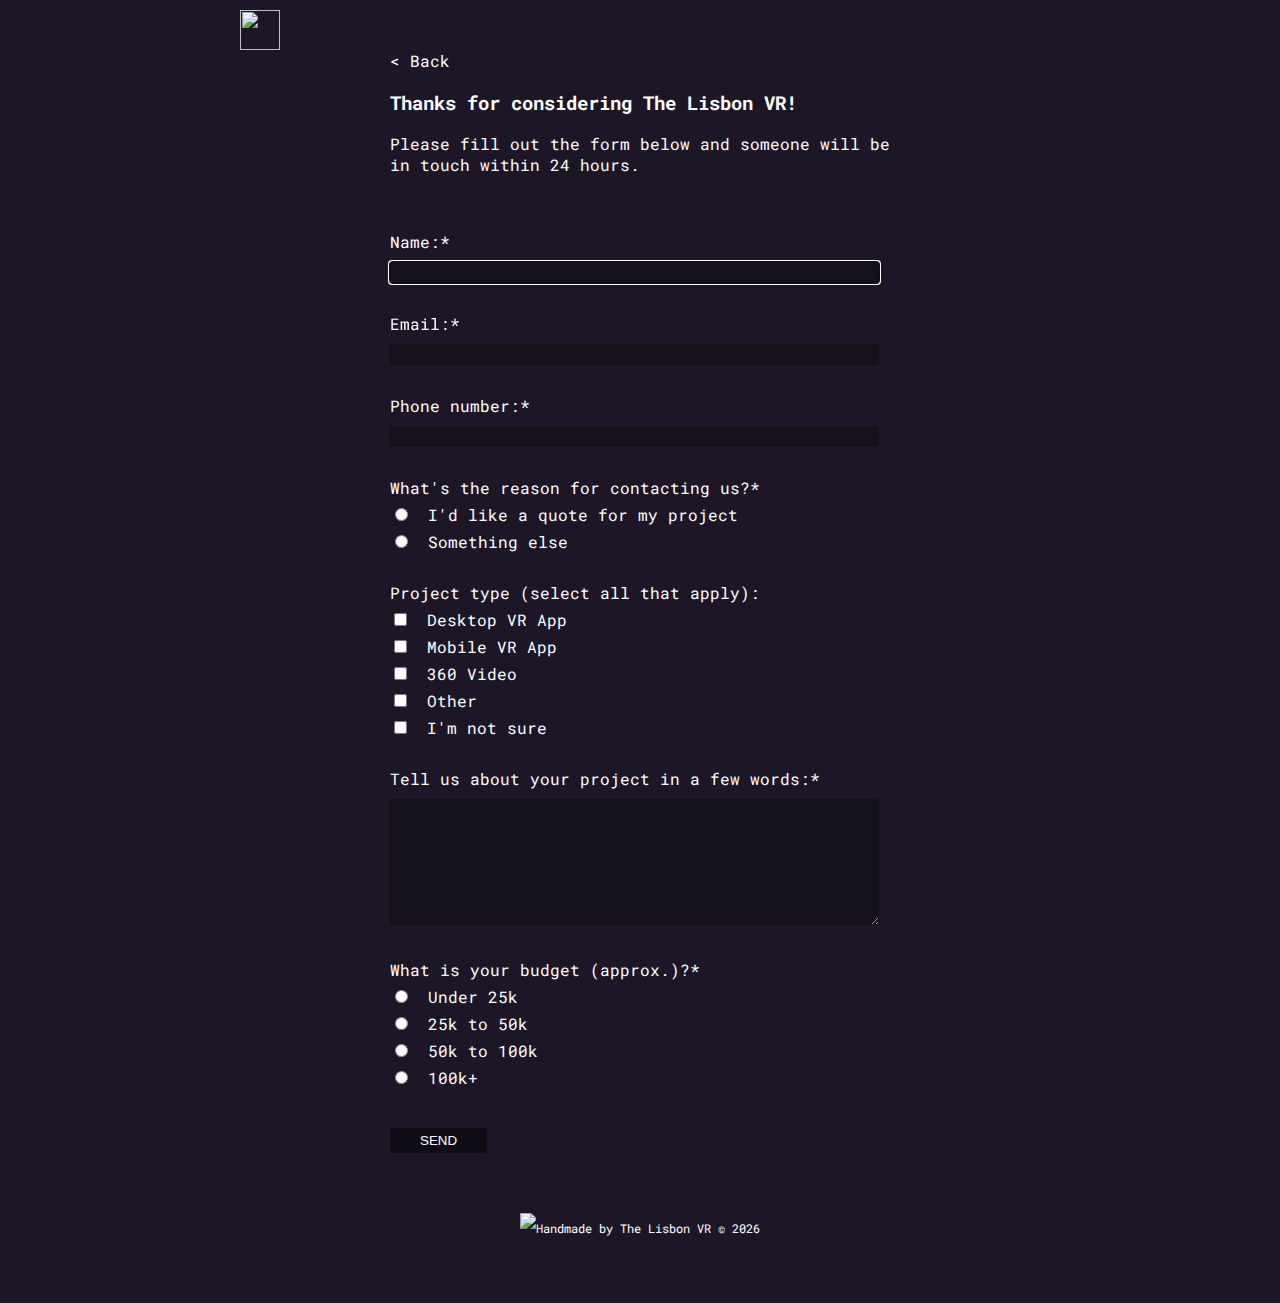
==== contact.html @ 4a6d2c2a "add contact form" ====
<!DOCTYPE html>
<html>
  <head>
    <meta charset="UTF-8">
    <title>The Lisbon VR</title>
    <meta http-equiv="X-UA-Compatible" content="IE=edge">
		<meta name="viewport" content="width=device-width,initial-scale=1">
		<link rel="icon" href="images/01-icon-black-white-bg.png">
		<link rel="stylesheet" href="style.css" type="text/css">
		<link href="https://fonts.googleapis.com/css?family=Roboto+Mono:400,700" rel="stylesheet">
		 <script src="index.js"></script> 
		<script defer src="https://use.fontawesome.com/releases/v5.0.9/js/all.js" integrity="sha384-8iPTk2s/jMVj81dnzb/iFR2sdA7u06vHJyyLlAd4snFpCl/SnyUjRrbdJsw1pGIl" crossorigin="anonymous"></script> 

		<!-- social meta tags -->
    <meta property="og:title" content="The Lisbon VR">
    <meta property="og:description" content="Virtual Reality">
    <meta property="og:image" content="https://raw.githubusercontent.com/the-lisbon-vr/static-page/master/images/dive-into-virtual-reality.jpg">
    <meta property="og:url" content="http://thelisbonvr.com">
		<meta name="twitter:card" content="summary_large_image">
  </head>
  <body>
  	<div class="section hero">
  		<div class="hero-content">
	  		<div class="navbar">
	  			<img src="images/01-icon-white.png">
	  			<div id="btn-empty"></div>
	  		</div>

	  		<div class="contact-form">
	  			<a class="back" href="/#contact"> < Back </a>
	  			<div class="form-title">
	  				<h3>
	  					Thanks for considering The Lisbon VR!
	  				</h3>
	  				<p>
	  					Please fill out the form below and someone will be in touch within 24 hours.
	  				</p>
	  			</div>
				<form action="https://formspree.io/info@thelisbonvr.com" method="POST">
					<input type="hidden" name="_next" value="thanks.html" />
					<input type="hidden" name="_subject" value="Contact | The Lisbon VR" />
					<div class="form-field">
						<div>Name:*</div>
						<input class="input-wide" type="text" name="name" autofocus required>
					</div>
					<div class="form-field">
						<div>Email:*</div>
						<input class="input-wide" type="email" name="_replyto" required>
					</div>
					<div class="form-field">
						<div>Phone number:*</div>
						<input class="input-wide" type="tel" name="telNo" pattern="[0-9]+" required>
					</div>
					<div class="form-field">
						<div>What's the reason for contacting us?*</div>
						<div>
							<div>
							    <input type="radio" id="reasonChoice1"
							           name="reason" value="get_a_quote"
							           required>
							    <label for="reasonChoice1">I'd like a quote for my project</label>
							</div>
							<div>
							    <input type="radio" id="reasonChoice2"
							           name="reason" value="something_else">
							    <label for="reasonChoice2">Something else</label>
							</div>
						</div>
					</div>
					<div class="form-field">
						<div>Project type (select all that apply):</div>
						<div>
							<div>
							    <input type="checkbox" id="checkDefault" name="projectType" value="desktop_Vr_App">
							    <label for="desktop_Vr_App">Desktop VR App</label>
							</div>
							<div>
							    <input type="checkbox" id="checkDefault" name="projectType" value="mobile_Vr_App">
							    <label for="mobile_Vr_App">Mobile VR App</label>
							</div>

							<div>
							    <input type="checkbox" id="checkDefault" name="projectType" value="360Video">
							    <label for="360Video">360 Video</label>
							</div>

							<div>
							    <input type="checkbox" id="checkDefault" name="projectType" value="other">
							    <label for="other">Other</label>
							</div>
							<div>
							    <input type="checkbox" id="checkDefault" name="projectType" value="i_dont_know">
							    <label for="i_dont_know">I'm not sure</label>
							</div>
						</div>
					</div>
					<div class="form-field">
						<div>Tell us about your project in a few words:*</div>
						<textarea class="input-wide" name="message" rows="8" required></textarea>
					</div>
					<div class="form-field">
						<div>What is your budget (approx.)?*</div>
						<div>
							<div>
							    <input type="radio" id="budgetChoice1"
							           name="budget" value="under25"
							           required>
							    <label for="budgetChoice1">Under 25k</label>
							</div>
							<div>
							    <input type="radio" id="budgetChoice2"
							           name="budget" value="25to50">
							    <label for="budgetChoice2">25k to 50k</label>
							</div>
							<div>
							    <input type="radio" id="budgetChoice3"
							           name="budget" value="50to100">
							    <label for="budgetChoice3">50k to 100k</label>
							</div>
							<div>
							    <input type="radio" id="budgetChoice3"
							           name="budget" value="over100">
							    <label for="budgetChoice3">100k+</label>
							</div>
						</div>
					</div>
					<input id="btn-contact-form" type="submit" value="Send">
				</form> 	  			
	  		</div>

	  		<div class="footer">
	  			<img src="images/01-icon-white.png">
	  			<p>
	  				Handmade by The Lisbon VR © <span id="footer-year"></span>
	  			</p>
	  		</div>
  		</div>
  	</div>
  </body>
</html>
---- style.css ----
:root {
  --main-bg-color: #1D1626;
  --main-font-color: white;
  --font-family: 'Roboto Mono', monospace;
  --blue: #1DA2C9;
  --blue-light: #81C0B6;
  --purple: #7D2181;
  --purple-dark: #5A2D83;
  --violet: #BD2965;
  --violet-dark: #AD177D;
  --black-transparent: rgba(0, 0, 0, 0.4);
  --gray-transparent: rgba(10, 10, 10, 0.4);
}

html {
	font-size: 16px;
}

body {
	font-family: var(--font-family);
	color: var(--main-font-color);
	background-color: var(--main-bg-color);
	margin: 0;
}

@media(max-width: 767px) {
  body: {
    margin: 0px;
  }

  .navbar {
    padding: 10px 10px 0 10px;
  }
}

.section {
	min-height: 100vh;
	background-size: cover;
}
.bar {
	background-color: white;
	height: 4px;
	width: 90vw;
	margin: auto;
}


/*hero section*/
.navbar {
	padding-top: 10px;
	margin: auto;
	display: flex;
	justify-content: center;
	max-width: 800px;
}

.navbar img{
	width: 40px;
	height: 40px;
}

.navbar div{
	text-transform: capitalize;
	padding: 0 5px;
	border-right: 2px solid var(--main-font-color);
	display: flex;
	align-items: center;
	justify-content: center;
	flex: 1 0 auto;
}

.navbar div:last-child{
	border-right: none;
}

.navbar div:hover{
	cursor: pointer;
}

/*Banner section*/
.hero {
	background-image: url('images/bg-desktop-01.png');
	background-repeat: no-repeat;
    background-position: center; 
}

.hero-logo {
	padding: 20vh 10px;
	text-align: center;
}

.hero-logo h1 {
	display: none;
}

.hero-logo h2 {
	text-transform: uppercase;
	font-size: 0.85rem;
	font-weight: 300;
}

.hero-logo img {
	max-width: 170px;
	width: 100%;
    height: auto;
}

.hero-subtitle {
	text-align: center;
}
.hero-subtitle h2 {
	margin: 5px;
}
.hero-subtitle h3 {
	font-weight: 300;
	font-size: 0.8rem;
	margin: 0;
}

#arrow-down {
	padding: 20px;
}
#arrow-down:hover {
	cursor: pointer;
	font-size: 1.5rem;
}

/*about section*/
.mission {
	background-image: url('images/bg-desktop-02.png');
	background-repeat: no-repeat;
    background-position: center;
    display: flex;
    align-items: center;
    flex-wrap: wrap;
}

.mission-bar {
	background: linear-gradient(to right, var(--violet), rgba(1,1,1,0));
}

.mission-content {
	width: 90vw;
	margin: auto;
	padding: 95px 0;
}

.mission-intro {
	text-align: center;
	margin: auto;
	max-width: 360px;
	padding-bottom: 80px;
}

.mission-intro h2{
	text-transform: uppercase;
}

.mission-cards {
	display: flex;
	justify-content: center;
	flex-wrap: wrap;
}

/*cards colors*/
.mission-card {
	text-align: center;
	max-width: 220px;
	margin: 5px;
	margin-bottom: 30px;
}

.mission-card-header {
	display: flex;
	flex-direction: column;
	justify-content: center;
	align-items: center;
	padding: 40px 20px;
}

.mission-card-header h3{
	margin-top: 10px;
	margin-bottom: 0;
}

.mission-card-content {
	font-size: 0.9rem;
	padding: 5px;
	min-height: 180px;
	display: flex;
	align-items: center;
}

.mission-card-footer {
	height: 5px;
	color: white;
}

.mission-vr {
	background: linear-gradient(to right, var(--blue), var(--blue-light));
}

.mission-events {
	background: linear-gradient(to right, var(--purple), var(--purple-dark));
}

.mission-consultancy {
	background-color: var(--violet);
}
/*--*/

/*projects section*/
.projects {
	background-image: url('images/bg-desktop-03.png');
	background-repeat: no-repeat;
    background-position: center;
}

.projects-bar {
	background: linear-gradient(to right, var(--purple), rgba(1,1,1,0));
}

.projects-content {
	padding: 60px 0;
	margin: auto;
	width: 90vw;
	min-height: 90vh;
	display: flex;
	flex-direction: column;
	align-items: center;
	justify-content: center;
}

.projects-header{
	text-align: center;
	max-width: 700px;
}

.projects-header h2{
	text-transform: uppercase;
	text-align: center;
	width: 100%;
	padding-top: 0;
	margin: 0;
	padding-bottom: 40px;
}

.project-cards {
	display: flex;
	flex-wrap: wrap;
	justify-content: center;
	align-items: baseline;
	max-width: 1300px;
}

.project-card {
	max-width: 256px;
	margin: 10px;
}

.project-card img{
	width: 100%;
    height: auto;
    filter: grayscale(100%);
}

.project-card img:hover {
	filter: grayscale(0%);
}

/*clients section*/
.clients {
	background-image: url('images/bg-desktop-04.png');
	background-repeat: no-repeat;
    background-position: center; 
}

.clients-bar {
	background: linear-gradient(to right, var(--blue), rgba(1,1,1,0));
}

.clients-header h2{
	text-transform: uppercase;
}

.clients-content {
	margin: auto;
	width: 90vw;
	min-height: 90vh;
	display: flex;
	flex-direction: column;
	align-items: center;
	justify-content: center;
}

.clients-content h2{
	text-align: center;
	width: 100%;
}

.clients-logos {
	display: flex;
	flex-wrap: wrap;
	justify-content: center;
	align-items: baseline;
	max-width: 800px;
}

.client-logo {
	max-width: 200px;
	margin: 10px;
}

.client-logo img{
	width: 100%;
    height: auto;
}

/*contact section*/
.contact-bar {
	background: linear-gradient(to right, gray, rgba(1,1,1,0));
}

.contact-content {
	width: 100%;
	margin: auto;
}

#btn-contact-form {
	color: white;
	text-decoration: none;
	text-transform: uppercase;
	background-color: var(--black-transparent);
	padding: 5px 30px;
}

#btn-contact-form:hover {
	background-color: black;
	cursor: pointer;
}

.contact-map {
}

.contact-header {
	min-height: 500px;
	max-width: 600px;
	margin: auto;
	display: flex;
	flex-direction: column;
	justify-content: center;
	align-items: center;
}
.contact-header h2{
	text-transform: uppercase;
}
.contact-header p{
	padding: 0 20px;
}

.contact-email {
	padding: 25px 0;
	font-size: 1.3rem;
}

.social-icons {
	font-size: 2.2rem;
}

.social-icons a {
	color: white;
}

/*footer section*/
.footer {
	text-align: center;
	padding-top: 30px;
	display: flex;
	align-items: center;
	justify-content: center;
}

.footer{
	padding: 60px;
}

.footer img{
	padding: 0;
	height: 30px;
}

.footer p{
	font-size: 0.75rem;
	margin: 0;
}

/*contact form page*/

.contact-form {
	min-height: 85vh;
	max-width: 500px;
	padding: 0 10px;
	margin: auto;
}
.contact-form input, textarea {
	border: none;
	margin-top: 10px;
	margin-right: 10px;
	background-color: var(--gray-transparent);
	color: white;
	padding: 3px 7px;
}

.contact-form .form-title {
	padding-bottom: 40px;
}

.contact-form .form-field {
	padding-bottom: 30px;
}

.contact-form .input-wide {
	/*must NOT be set to 100% because
	it goes out of div*/
	width: 95%;
} 

/*thanks page*/

.contact-thanks {
	min-height: 85vh;
	margin: auto;
	text-align: center;
	max-width: 400px;
	display: flex;
	flex-direction: column;
	justify-content: center;
}

.thanks-logo {
	padding: 0 10px;
}

.thanks-logo img{
	max-width: 170px;
	width: 100%;
    height: auto;
}

.contact-thanks h3 {
	text-transform: uppercase;
}

.back {
	padding-top: 40px;
	text-decoration: none;
	color: white;
}

.back:hover {
	font-weight: bold;
}
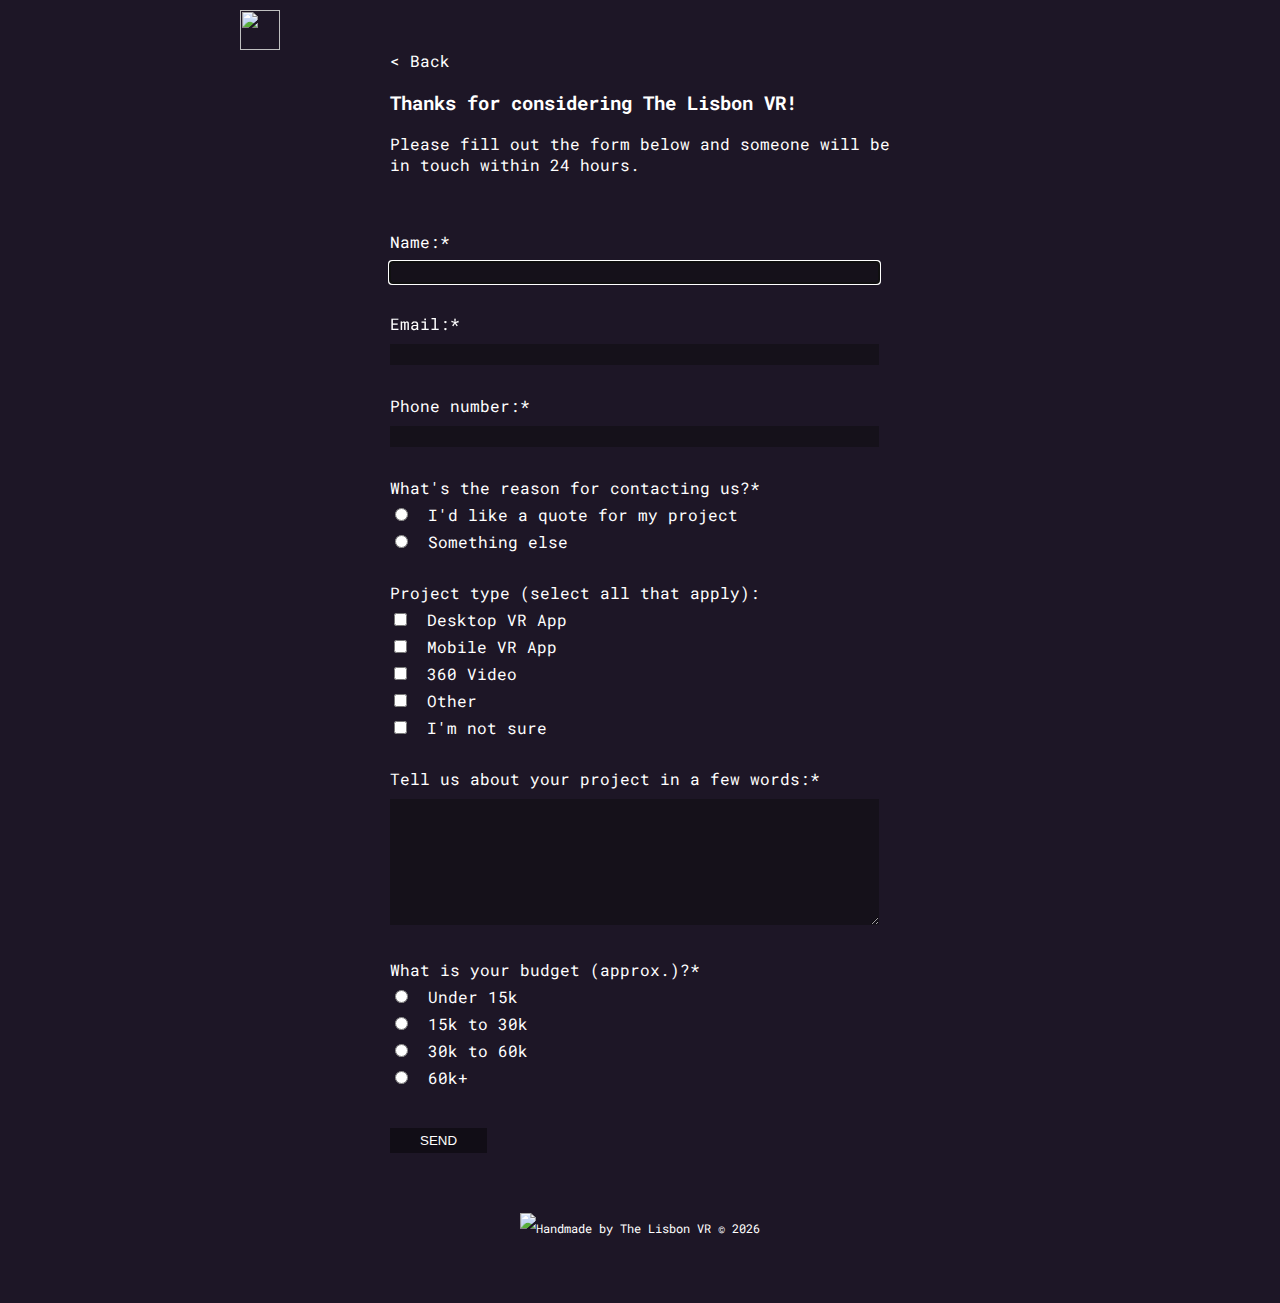
==== commit 03e47516: "add pixel event triggers" ====
--- a/contact.html
+++ b/contact.html
@@ -103,24 +103,24 @@
 						<div>
 							<div>
 							    <input type="radio" id="budgetChoice1"
-							           name="budget" value="under25"
+							           name="budget" value="under_15k"
 							           required>
-							    <label for="budgetChoice1">Under 25k</label>
+							    <label for="budgetChoice1">Under 15k</label>
 							</div>
 							<div>
 							    <input type="radio" id="budgetChoice2"
-							           name="budget" value="25to50">
-							    <label for="budgetChoice2">25k to 50k</label>
+							           name="budget" value="15k_to_30k">
+							    <label for="budgetChoice2">15k to 30k</label>
 							</div>
 							<div>
 							    <input type="radio" id="budgetChoice3"
-							           name="budget" value="50to100">
-							    <label for="budgetChoice3">50k to 100k</label>
+							           name="budget" value="30k_to_60k">
+							    <label for="budgetChoice3">30k to 60k</label>
 							</div>
 							<div>
 							    <input type="radio" id="budgetChoice3"
-							           name="budget" value="over100">
-							    <label for="budgetChoice3">100k+</label>
+							           name="budget" value="over_60k">
+							    <label for="budgetChoice3">60k+</label>
 							</div>
 						</div>
 					</div>
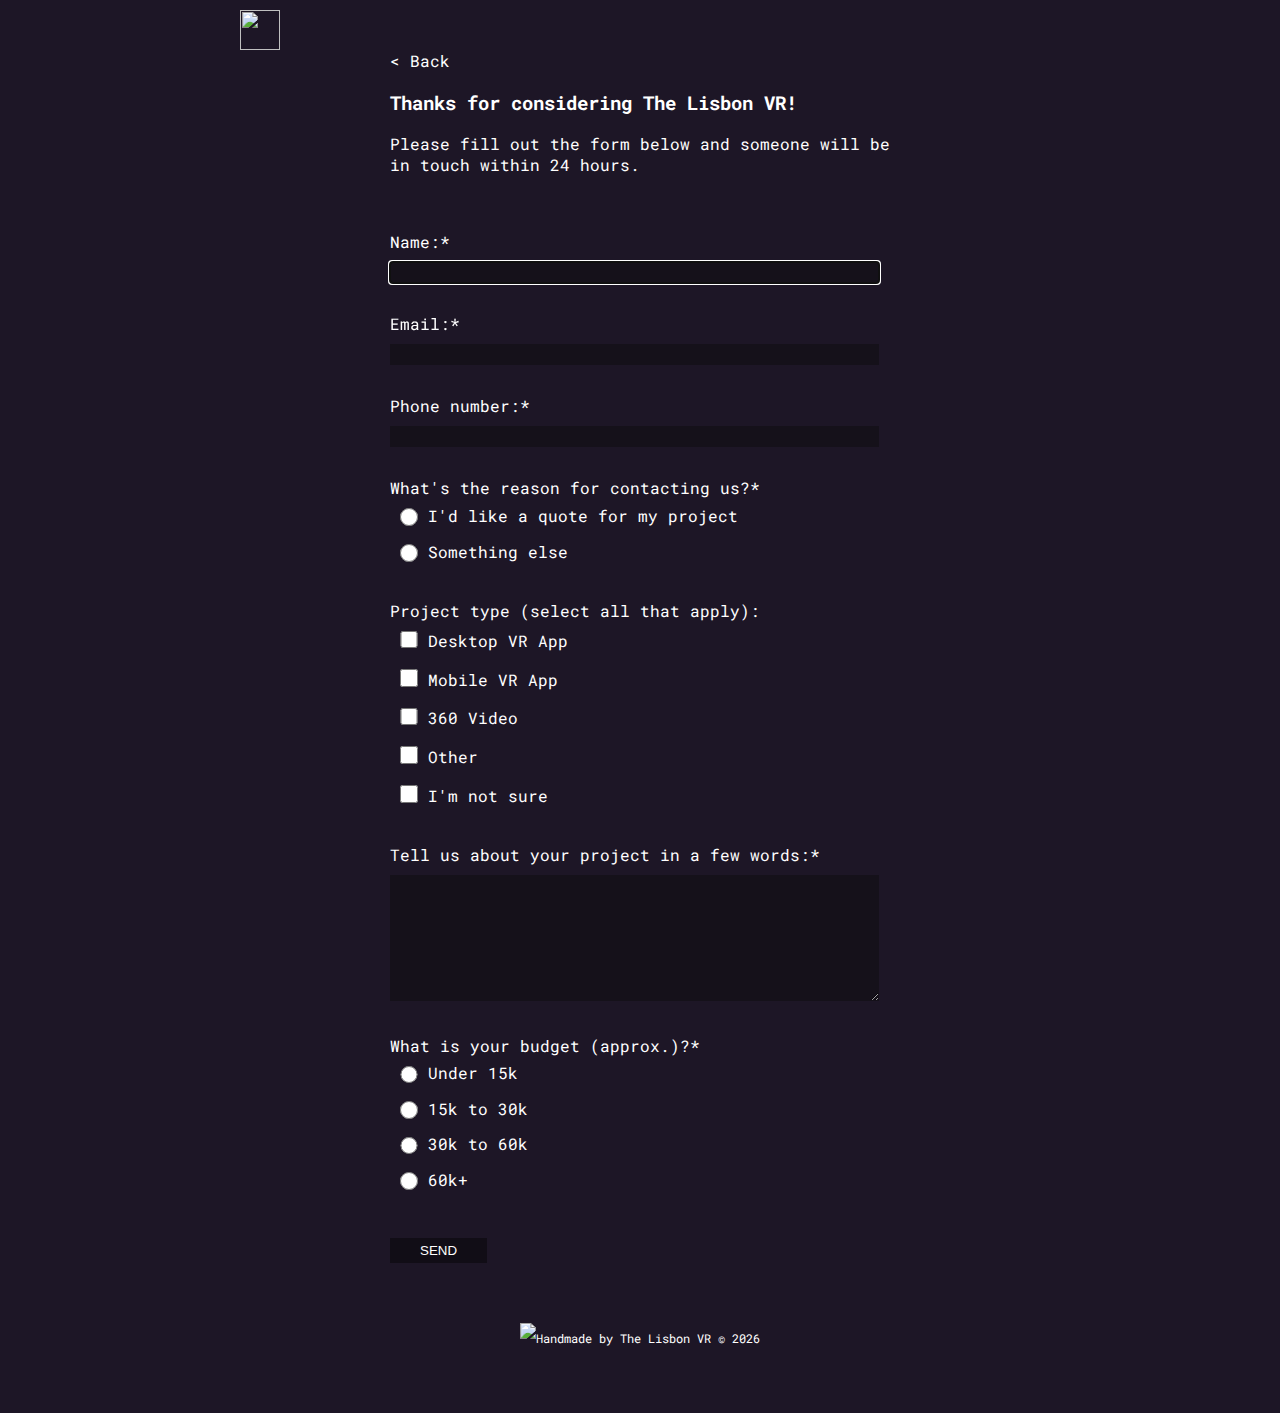
==== commit 45401360: "bigger radio buttons" ====
--- a/contact.html
+++ b/contact.html
@@ -54,14 +54,14 @@
 					<div class="form-field">
 						<div>What's the reason for contacting us?*</div>
 						<div>
-							<div>
-							    <input type="radio" id="reasonChoice1"
+							<div class="form-field-radio">
+							    <input class="radio-big" type="radio" id="reasonChoice1"
 							           name="reason" value="get_a_quote"
 							           required>
 							    <label for="reasonChoice1">I'd like a quote for my project</label>
 							</div>
-							<div>
-							    <input type="radio" id="reasonChoice2"
+							<div class="form-field-radio">
+							    <input class="radio-big" type="radio" id="reasonChoice2"
 							           name="reason" value="something_else">
 							    <label for="reasonChoice2">Something else</label>
 							</div>
@@ -70,26 +70,26 @@
 					<div class="form-field">
 						<div>Project type (select all that apply):</div>
 						<div>
-							<div>
-							    <input type="checkbox" id="checkDefault" name="projectType" value="desktop_Vr_App">
+							<div class="form-field-radio">
+							    <input class="radio-big" type="checkbox" id="checkDefault" name="projectType" value="desktop_Vr_App">
 							    <label for="desktop_Vr_App">Desktop VR App</label>
 							</div>
-							<div>
-							    <input type="checkbox" id="checkDefault" name="projectType" value="mobile_Vr_App">
+							<div class="form-field-radio">
+							    <input class="radio-big" type="checkbox" id="checkDefault" name="projectType" value="mobile_Vr_App">
 							    <label for="mobile_Vr_App">Mobile VR App</label>
 							</div>
 
-							<div>
-							    <input type="checkbox" id="checkDefault" name="projectType" value="360Video">
+							<div class="form-field-radio">
+							    <input class="radio-big" type="checkbox" id="checkDefault" name="projectType" value="360Video">
 							    <label for="360Video">360 Video</label>
 							</div>
 
-							<div>
-							    <input type="checkbox" id="checkDefault" name="projectType" value="other">
+							<div class="form-field-radio">
+							    <input class="radio-big" type="checkbox" id="checkDefault" name="projectType" value="other">
 							    <label for="other">Other</label>
 							</div>
-							<div>
-							    <input type="checkbox" id="checkDefault" name="projectType" value="i_dont_know">
+							<div class="form-field-radio">
+							    <input class="radio-big" type="checkbox" id="checkDefault" name="projectType" value="i_dont_know">
 							    <label for="i_dont_know">I'm not sure</label>
 							</div>
 						</div>
@@ -101,24 +101,24 @@
 					<div class="form-field">
 						<div>What is your budget (approx.)?*</div>
 						<div>
-							<div>
-							    <input type="radio" id="budgetChoice1"
+							<div class="form-field-radio">
+							    <input class="radio-big" type="radio" id="budgetChoice1"
 							           name="budget" value="under_15k"
 							           required>
 							    <label for="budgetChoice1">Under 15k</label>
 							</div>
-							<div>
-							    <input type="radio" id="budgetChoice2"
+							<div class="form-field-radio">
+							    <input class="radio-big" type="radio" id="budgetChoice2"
 							           name="budget" value="15k_to_30k">
 							    <label for="budgetChoice2">15k to 30k</label>
 							</div>
-							<div>
-							    <input type="radio" id="budgetChoice3"
+							<div class="form-field-radio">
+							    <input class="radio-big" type="radio" id="budgetChoice3"
 							           name="budget" value="30k_to_60k">
 							    <label for="budgetChoice3">30k to 60k</label>
 							</div>
-							<div>
-							    <input type="radio" id="budgetChoice3"
+							<div class="form-field-radio">
+							    <input class="radio-big" type="radio" id="budgetChoice3"
 							           name="budget" value="over_60k">
 							    <label for="budgetChoice3">60k+</label>
 							</div>
--- a/style.css
+++ b/style.css
@@ -419,6 +419,20 @@
 	padding-bottom: 30px;
 }
 
+.contact-form .form-field-radio {
+	display: flex;
+	justify-content: flex-start;
+	align-items: flex-end;
+	margin-bottom: 8px;
+}
+
+.radio-big {
+	margin-left: 10px;
+	width: 1.1rem;
+	height: 1.1rem;
+	border: 0px;
+}
+
 .contact-form .input-wide {
 	/*must NOT be set to 100% because
 	it goes out of div*/
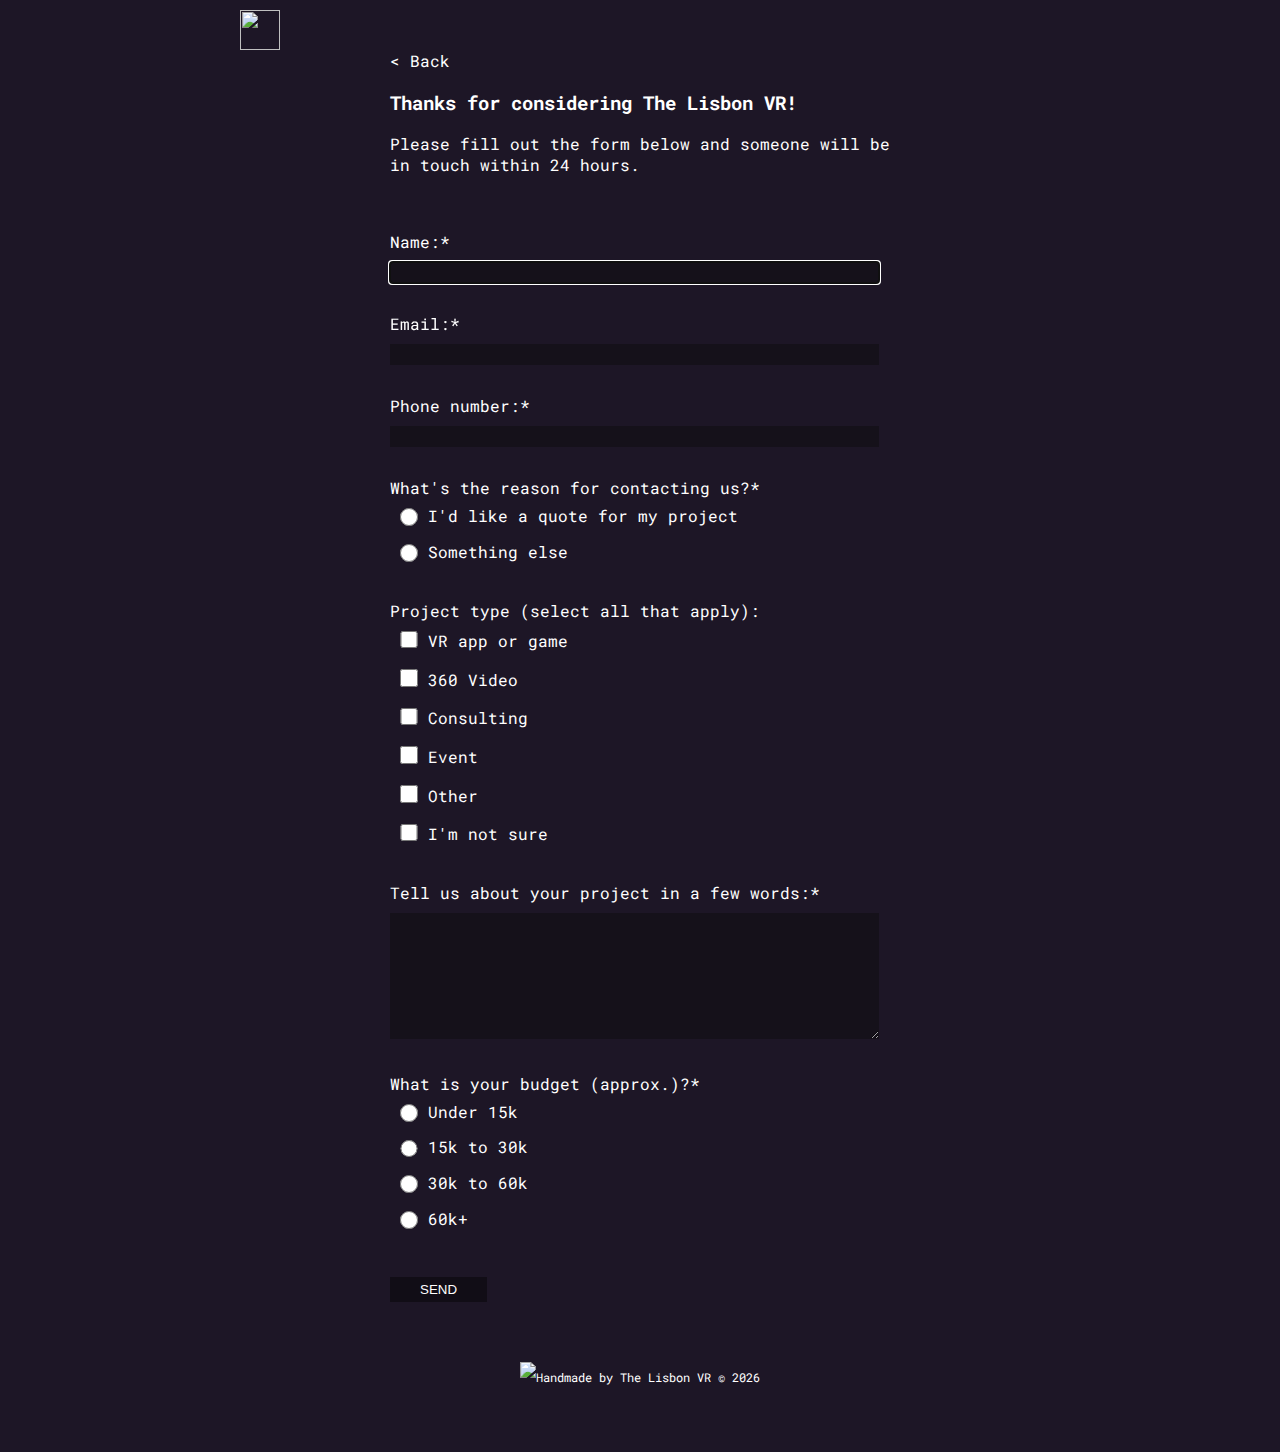
==== commit d7521b22: "add youtube promo video" ====
--- a/contact.html
+++ b/contact.html
@@ -71,17 +71,21 @@
 						<div>Project type (select all that apply):</div>
 						<div>
 							<div class="form-field-radio">
-							    <input class="radio-big" type="checkbox" id="checkDefault" name="projectType" value="desktop_Vr_App">
-							    <label for="desktop_Vr_App">Desktop VR App</label>
+							    <input class="radio-big" type="checkbox" id="checkDefault" name="projectType" value="vr_app_or_game">
+							    <label for="vr_app_or_game">VR app or game</label>
 							</div>
 							<div class="form-field-radio">
-							    <input class="radio-big" type="checkbox" id="checkDefault" name="projectType" value="mobile_Vr_App">
-							    <label for="mobile_Vr_App">Mobile VR App</label>
+							    <input class="radio-big" type="checkbox" id="checkDefault" name="projectType" value="360Video">
+							    <label for="360Video">360 Video</label>
+							</div>
+							<div class="form-field-radio">
+							    <input class="radio-big" type="checkbox" id="checkDefault" name="projectType" value="consulting">
+							    <label for="consulting">Consulting</label>
 							</div>
 
 							<div class="form-field-radio">
-							    <input class="radio-big" type="checkbox" id="checkDefault" name="projectType" value="360Video">
-							    <label for="360Video">360 Video</label>
+							    <input class="radio-big" type="checkbox" id="checkDefault" name="projectType" value="event">
+							    <label for="event">Event</label>
 							</div>
 
 							<div class="form-field-radio">
--- a/style.css
+++ b/style.css
@@ -149,11 +149,16 @@
 	text-align: center;
 	margin: auto;
 	max-width: 360px;
-	padding-bottom: 80px;
+	padding-bottom: 30px;
 }
 
 .mission-intro h2{
 	text-transform: uppercase;
+}
+
+.mission-video {
+	text-align: center;
+	padding-bottom: 40px;
 }
 
 .mission-cards {
